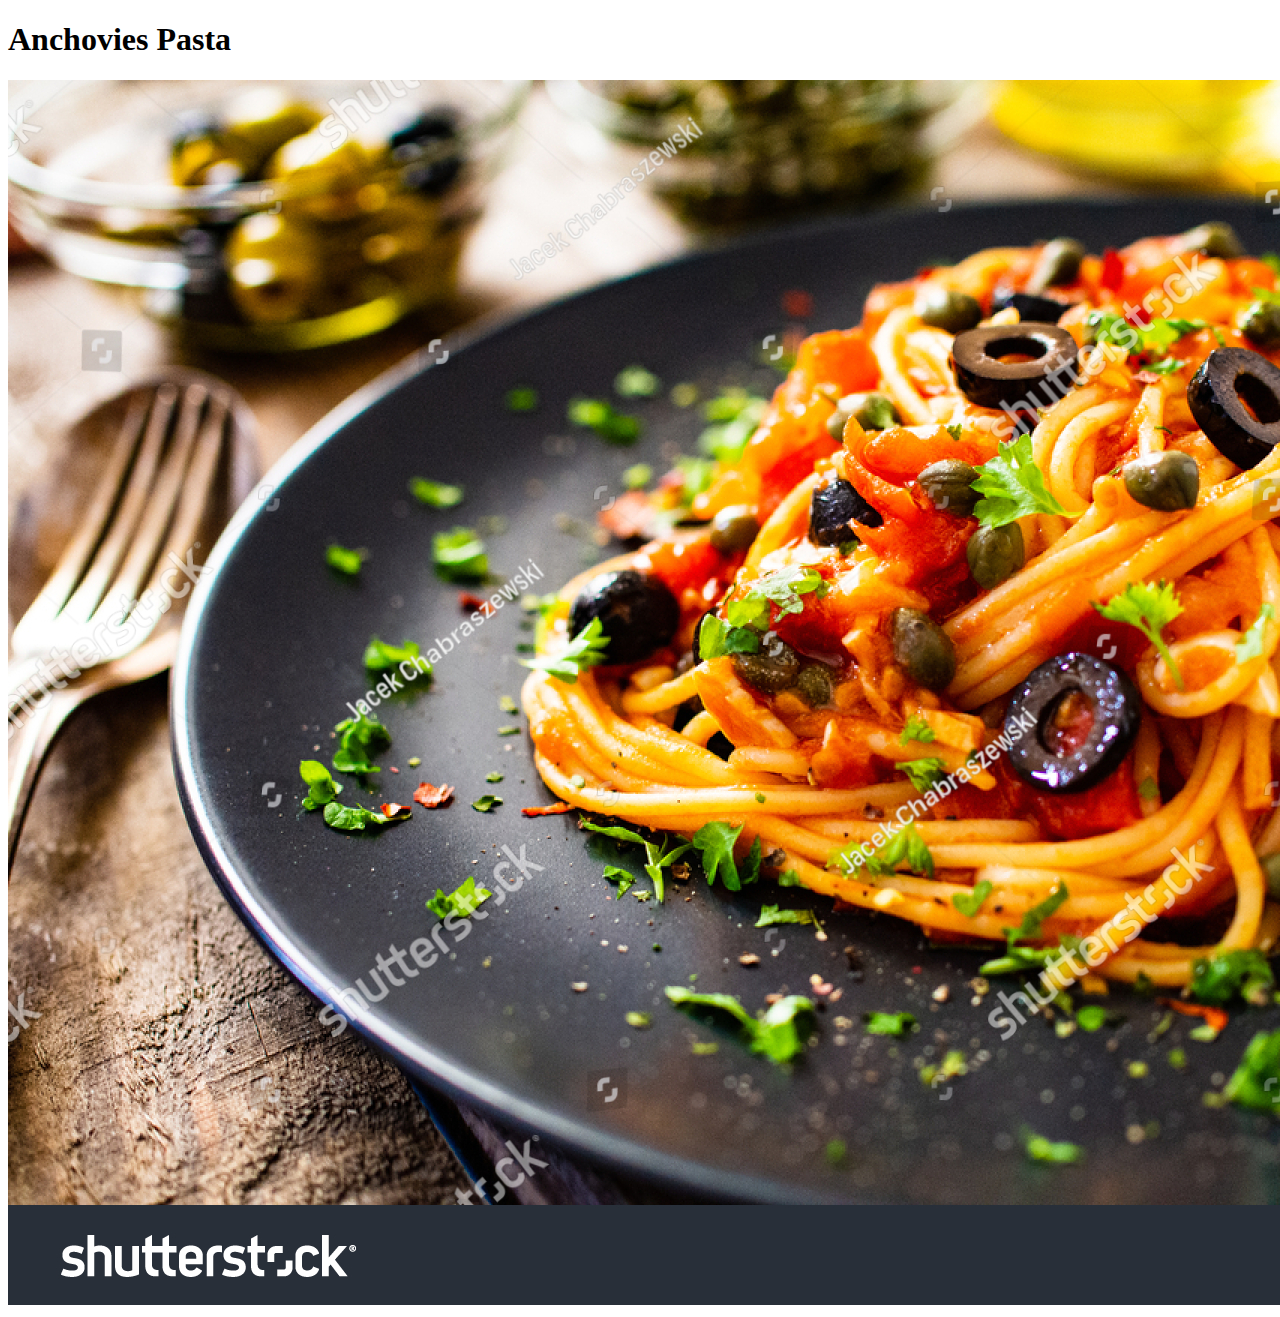
==== recipes/anchovies_pasta.html @ 1146caa4 "Add recipes/anchovies_pasta.html" ====
<!DOCTYPE html>
<html lang="en">
<head>
    <meta charset="UTF-8">
    <meta http-equiv="X-UA-Compatible" content="IE=edge">
    <meta name="viewport" content="width=device-width, initial-scale=1.0">
    <title>Anchovies Pasta</title>
</head>
<body>
    <h1>Anchovies Pasta</h1>
 <img src="../recipes/stock-photo-pasta-puttanesca-with-tomato-sauce-anchovies-chilli-capers-and-olives-on-wooden-table-1667597407.jpg
 "  alt= "Anchovies Pasta Dish">
</body>
</html>
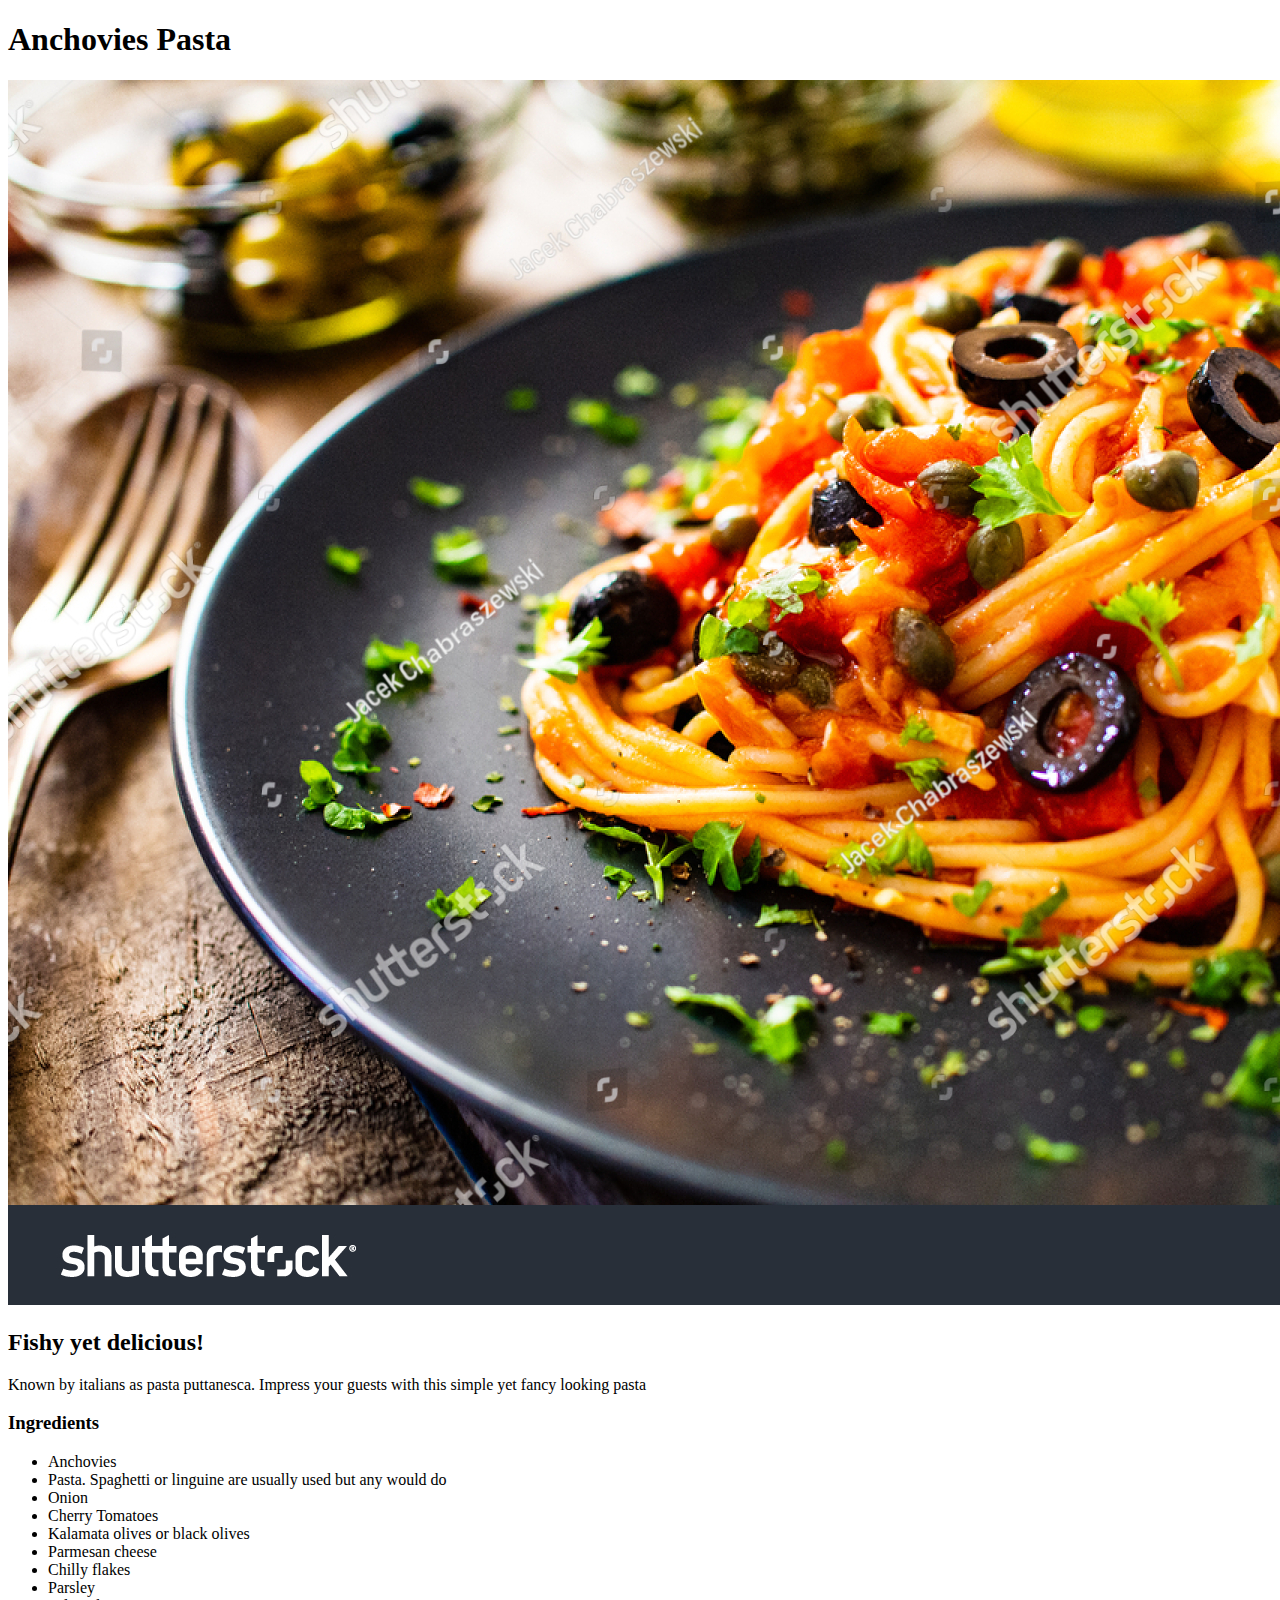
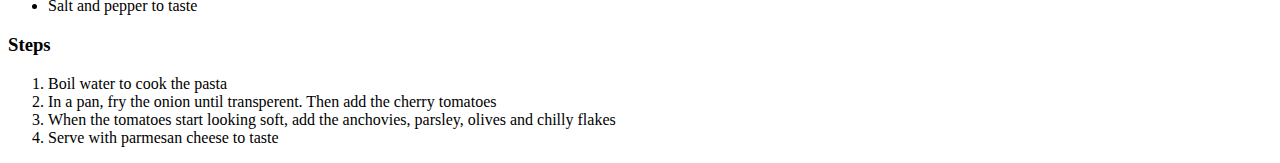
==== commit 4e1b99c3: "recipes/anchovies_pasta.html" ====
--- a/recipes/anchovies_pasta.html
+++ b/recipes/anchovies_pasta.html
@@ -7,8 +7,47 @@
     <title>Anchovies Pasta</title>
 </head>
 <body>
+
     <h1>Anchovies Pasta</h1>
  <img src="../recipes/stock-photo-pasta-puttanesca-with-tomato-sauce-anchovies-chilli-capers-and-olives-on-wooden-table-1667597407.jpg
  "  alt= "Anchovies Pasta Dish">
+<div class="description">
+ <h2>Fishy yet delicious!</h2>
+<p>Known by italians as pasta puttanesca. Impress your guests with this simple yet fancy looking pasta </p>
+</div>
+
+
+ <div class="ingredients">
+     <h3><strong>Ingredients</strong></h3>
+    <ul>
+<li>
+    Anchovies
+</li>
+<li>
+    Pasta. Spaghetti or linguine are usually used but any would do
+</li>
+<li>Onion</li>
+<li>Cherry Tomatoes
+</li>
+<li>Kalamata olives or black olives</li>
+<li>Parmesan cheese</li>
+<li>Chilly flakes</li>
+<li>Parsley</li>
+<li>Salt and pepper to taste</li>
+    </ul>
+    </div>
+
+    <div class="steps">
+<h3><strong>Steps</strong></h3>
+<ol>
+    <li>Boil water to cook the pasta</li>
+    <li>In a pan, fry the onion until transperent. Then add the cherry tomatoes</li>
+    <li>When the tomatoes start looking soft, add the anchovies, parsley, olives and chilly flakes</li>
+    <li>Serve with parmesan cheese to taste</li>
+</ol>
+
+
+    </div>
+
 </body>
 </html>